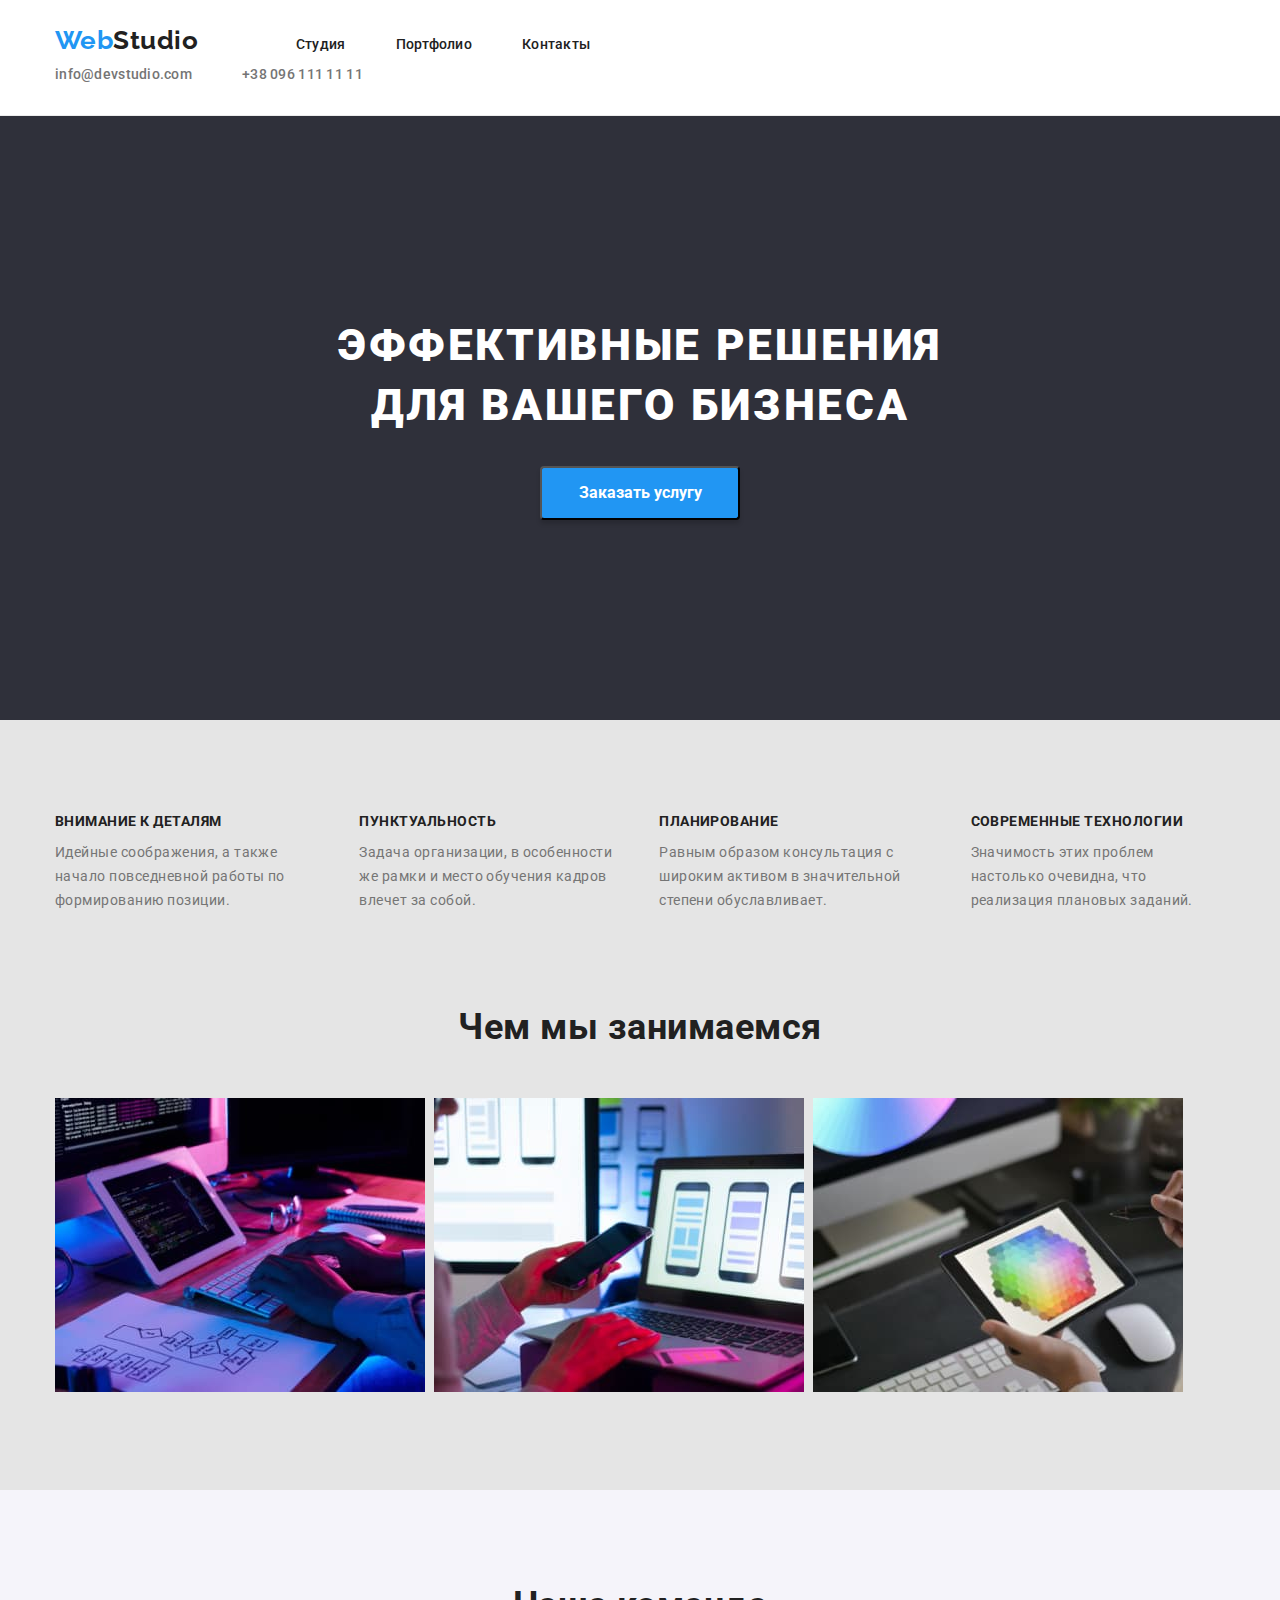
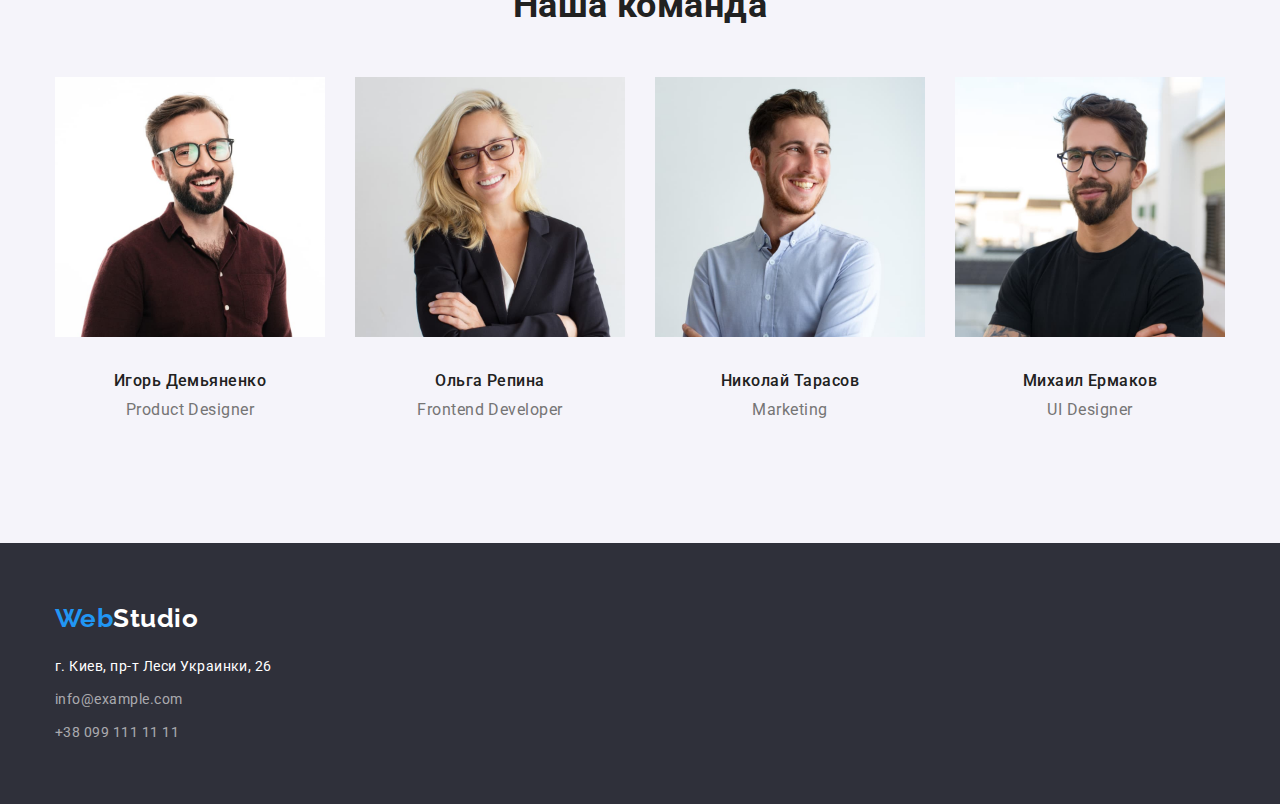
==== index.html @ 0c5e81be "first commit" ====
<!DOCTYPE html>
<html lang="ru">
  <head>
    <meta charset="UTF-8" />
    <meta http-equiv="X-UA-Compatible" content="IE=edge" />
    <meta name="viewport" content="width=device-width, initial-scale=1.0" />
    <title>Web Studio</title>
    <link
      href="https://fonts.googleapis.com/css2?family=Raleway:wght@700&family=Roboto:wght@400;500;700;900&display=swap"
      rel="stylesheet"
    />
    <link
      href="https://cdnjs.cloudflare.com/ajax/libs/modern-normalize/1.1.0/modern-normalize.min.css"
      rel="stylesheet"
    />
    <link href="./css/styles.css" rel="stylesheet" />
  </head>

  <body>
    <!----------CAPTION--------HEADER------------>

    <header class="caption">
      <div class="container">
        <a class="logo" href="./" lang="en"
          >Web<span class="logo-caption">Studio</span></a
        >
        <nav class="menu">
          <ul class="nav-menu">
            <li><a class="menu-link" href="./index.html">Студия</a></li>
            <li><a class="menu-link" href="./portfolio.html">Портфолио</a></li>
            <li><a class="menu-link" href="/">Контакты</a></li>
          </ul>
        </nav>

        <ul class="contacts">
          <li>
            <a class="contacts-link" href="mailto:info@devstudio.com" lang="en"
              >info@devstudio.com</a
            >
          </li>
          <li>
            <a class="contacts-link" href="tel:+380961111111"
              >+38 096 111 11 11</a
            >
          </li>
        </ul>
      </div>
    </header>

    <main>
      <!-------------------PRIMARY---------------------->
      <section class="primary">
        <div class="container">
          <h1 class="primary-title">
            Эффективные решения <br />
            для вашего бизнеса
          </h1>
          <button class="primary-btn" type="button">Заказать услугу</button>
        </div>
      </section>

      <!----------------ADVANTAGES----------------------------->

      <section class="advantages">
        <div class="container">
          <ul class="adventages-list">
            <li class="adventages-list-item">
              <h3>Внимание к деталям</h3>
              <p>
                Идейные соображения, а также начало повседневной работы по
                формированию позиции.
              </p>
            </li>

            <li class="adventages-list-item">
              <h3>Пунктуальность</h3>
              <p>
                Задача организации, в особенности же рамки и место обучения
                кадров влечет за собой.
              </p>
            </li>

            <li class="adventages-list-item">
              <h3>Планирование</h3>
              <p>
                Равным образом консультация с широким активом в значительной
                степени обуславливает.
              </p>
            </li>

            <li class="adventages-list-item">
              <h3>Современные технологии</h3>
              <p>
                Значимость этих проблем настолько очевидна, что реализация
                плановых заданий.
              </p>
            </li>
          </ul>
        </div>
      </section>

      <!----------------------ACTIVITY---------------------->

      <section class="activity">
        <div class="container">
          <h2 class="activity-title">Чем мы занимаемся</h2>

          <ul class="activity-list">
            <li>
              <img
                src="images/futures-img1.jpg"
                alt="программирование"
                width="370"
                height="294"
              />
            </li>
            <li>
              <img
                src="images/futures-img2.jpg"
                alt="мобильные приложения"
                width="370"
                height="294"
              />
            </li>
            <li>
              <img
                src="images/futures-img3.jpg"
                alt="дизайн"
                width="370"
                height="294"
              />
            </li>
          </ul>
        </div>
      </section>

      <!---------------------TEAM---------------------------->

      <section class="team">
        <div class="container">
          <h2 class="team-title">Наша команда</h2>

          <ul class="team-list">
            <li class="team-item">
              <img
                src="images/team-img1.jpg"
                alt="продуктовый дизайнер"
                width="270"
                height="260"
              />
              <h3>Игорь Демьяненко</h3>
              <p lang="en">Product Designer</p>
            </li>

            <li class="team-item">
              <img
                src="images/team-img2.jpg"
                alt="фронтенд разработчик"
                width="270"
                height="260"
              />
              <h3>Ольга Репина</h3>
              <p lang="en">Frontend Developer</p>
            </li>

            <li class="team-item">
              <img
                src="images/team-img3.jpg"
                alt="маркетолог"
                width="270"
                height="260"
              />
              <h3>Николай Тарасов</h3>
              <p lang="en">Marketing</p>
            </li>

            <li class="team-item">
              <img
                src="images/team-img4.jpg"
                alt="проектировщик интерфейсов"
                width="270"
                height="260"
              />
              <h3>Михаил Ермаков</h3>
              <p lang="en">UI Designer</p>
            </li>
          </ul>
        </div>
      </section>
    </main>

    <!-----------------------FOOTER----------------------->

    <footer class="footer">
      <div class="container">
        <a class="logo bottom" href="./" lang="en"
          >Web<span class="logo-footer">Studio</span></a
        >
        <address class="footer-address">
          <p class="address-link">г. Киев, пр-т Леси Украинки, 26</p>
          <a class="footer-contacts" href="mailto:info@example.com" lang="en"
            >info@example.com</a
          >
          <a class="footer-contacts" href="tel:+380991111111"
            >+38 099 111 11 11</a
          >
        </address>
      </div>
    </footer>
  </body>
</html>
---- css/styles.css ----
body {
  font-family: "Roboto", sans-serif;
  font-style: normal;
  letter-spacing: 0.03em;
  color: #212121;
}

.container {
  width: 1200px;
  margin-left: auto;
  margin-right: auto;
  padding-left: 15px;
  padding-right: 15px;
}

h1,
h2,
h3,
h4,
h5,
h6,
p {
  margin-top: 0;
  margin-bottom: 0;
}

/* ----------CAPTION--------HEADER------------ */

.caption {
  padding-top: 25px;
  padding-bottom: 25px;

  background-color: #ffffff;

  border-bottom: 1px solid #ececec;
}

.logo {
  margin-right: 93px;

  font-family: "Raleway";
  font-weight: 700;
  font-size: 26px;
  line-height: 1.19em;
  color: #2196f3;
  text-decoration: none;
}

.logo-caption {
  color: #212121;
}

.menu {
  display: inline-block;
  margin-right: 326px;
}

.nav-menu {
  display: inline-flex;
  margin-top: 0;
  margin-bottom: 0;
  padding-left: 0;
  padding-top: 7px;
  padding-bottom: 7px;

  list-style: none;
}

.contacts {
  display: inline-flex;
  margin-top: 0;
  margin-bottom: 0;
  padding-left: 0;
  padding-top: 7px;
  padding-bottom: 7px;

  list-style: none;
}

.menu li,
.contacts li {
  margin-right: 50px;

  font-weight: 500;
  font-size: 14px;
  line-height: 1.14em;
  letter-spacing: 0.02em;
}

.menu li:last-child,
.contacts li:last-child {
  margin-right: 0;
}

.menu-link {
  color: #212121;
  text-decoration: none;
}

.contacts-link {
  color: #757575;
  text-decoration: none;
}

.menu-link:hover,
.menu-link:focus,
.contacts-link:hover,
.contacts-link:focus {
  color: #2196f3;
}

/* -----------------PRIMARY--------------------- */

.primary {
  padding-top: 200px;
  padding-bottom: 200px;
  text-align: center;

  background-color: #2f303a;
}

.primary-title {
  margin-bottom: 30px;

  font-weight: 900;
  font-size: 44px;
  line-height: 1.36em;
  letter-spacing: 0.06em;
  text-align: center;
  text-transform: uppercase;
  color: #ffffff;
}

.primary-btn {
  padding: 10px 32px;

  min-width: 200px;
  font-weight: 700;
  font-size: 16px;
  line-height: 1.88em;
  color: #ffffff;
  background-color: #2196f3;

  box-shadow: 0px 4px 4px rgba(0, 0, 0, 0.15);
  border-radius: 4px;
  cursor: pointer;
}

/* ----------------ADVANTAGES----------------------------- */

.advantages {
  padding-top: 94px;
  padding-bottom: 0;

  background-color: #e5e5e5;
}

/* flex для преимуществ - 4 описания */
.adventages-list {
  display: flex;
  justify-content: center;
  margin: 0;
  padding: 0;
  list-style: none;
}

.adventages-list-item:not(:last-child) {
  margin-right: 30px;
}

/* описание конкретного преимущества */
.advantages h3 {
  margin-bottom: 10px;

  font-weight: 700;
  font-size: 14px;
  line-height: 1.14em;
  text-transform: uppercase;
}

.advantages p {
  margin-top: 0;
  margin-bottom: 0;

  font-size: 14px;
  line-height: 1.72em;
  color: #757575;
}

/* ---------------------ACTIVITY---------------------- */

.activity {
  padding-top: 94px;
  padding-bottom: 94px;

  background-color: #e5e5e5;
}

.activity-title {
  margin-bottom: 50px;

  font-weight: 700;
  font-size: 36px;
  line-height: 1.17em;
  text-align: center;
}

.activity-list {
  display: inline-flex;
  justify-content: center;
  margin: 0;
  padding: 0;
  list-style: none;
}

.activity li:not(:last-child) {
  margin-right: 9px;
}

/* ---------------------TEAM---------------------------- */

.team {
  padding-top: 94px;
  padding-bottom: 94px;
  text-align: center;

  background-color: #f5f4fa;
}

.team-title {
  margin-bottom: 50px;

  font-weight: 700;
  font-size: 36px;
  line-height: 1.17em;
}

/* flex для команды - 4 человека */
.team-list {
  display: flex;
  justify-content: center;
  margin: 0;
  padding: 0;
  list-style: none;
}

.team-item:not(:last-child) {
  margin-right: 30px;
}

/* Сотрудник команды */

.team-item {
  padding-bottom: 30px;

  text-align: center;
}
.team h3 {
  margin-top: 30px;
  margin-bottom: 10px;

  font-weight: 500;
  font-size: 16px;
  line-height: 1.19em;
}

.team p {
  font-size: 16px;
  line-height: 1.19em;
  color: #757575;
}

/* ---------------------FOOTER--------------------- */

.footer {
  padding-top: 60px;
  padding-bottom: 60px;

  background-color: #2f303a;
}

.logo.bottom {
  margin-right: 0;
}

.logo-footer {
  color: #ffffff;
}

.footer-address {
  margin-top: 20px;
}

.address-link,
.footer-contacts {
  font-size: 14px;
  line-height: 1.72em;
  font-style: normal;
}

.address-link {
  margin: 0;

  color: #ffffff;
}

.footer-contacts {
  display: block;
  margin-top: 9px;

  color: rgba(255, 255, 255, 0.6);
  text-decoration: none;
}

.footer-contacts:hover,
.footer-contacts:focus {
  color: #2196f3;
}

/* ----PORTFOLIO-------PROJECTS--------------- */

.projects {
  padding-top: 94px;
  padding-bottom: 94px;

  background-color: #e5e5e5;
}

/* СПИСОК КНОПОК */

.projects-btn-list {
  display: flex;
  justify-content: center;
  margin-top: 0;
  margin-bottom: 50px;
  padding-left: 0;

  list-style: none;
}

.projects-btn-item:not(:last-child) {
  margin-right: 8px;
}

/* КНОПКА */

.projects button {
  padding: 6px 22px;

  min-width: auto;
  font-family: inherit;
  font-style: inherit;
  font-weight: 500;
  font-size: 16px;
  line-height: 1.63em;
  letter-spacing: inherit;
  color: inherit;
  background-color: #f5f4fa;

  border-radius: 4px;
  cursor: pointer;
}

.projects button:hover,
.projects button:focus {
  box-shadow: 0px 3px 1px rgba(0, 0, 0, 0.1), 0px 1px 2px rgba(0, 0, 0, 0.08),
    0px 2px 2px rgba(0, 0, 0, 0.12);
  border-radius: 4px;
  color: #ffffff;
  background-color: #2196f3;
}

/* СПИСОК ПРОЕКТОВ */

.projects-photo-list {
  display: flex;
  flex-wrap: wrap;
  margin: 0;
  padding-left: 0;
  list-style: none;
}

.projects-photo-item {
  width: calc((100% - 60px) / 3);
  margin-right: 30px;
  margin-bottom: 30px;
  padding-right: 0;
  padding-bottom: 20px;

  border-bottom: 1px solid #eeeeee;
}

.projects-photo-item:nth-child(3n) {
  margin-right: 0px;
}

.projects-photo-item:nth-last-child(-n + 3) {
  margin-bottom: 0px;
}

/* СТРУКТУРА ПРОЕКТА ВНУТРИ */
.projects h3 {
  margin-top: 20px;
  margin-bottom: 4px;
  margin-right: 24px;
  margin-left: 24px;

  font-weight: 700;
  font-size: 18px;
  line-height: 2em;
  letter-spacing: 0.06em;
}

.projects p {
  margin-right: 24px;
  margin-left: 24px;

  font-size: 16px;
  line-height: 1.88em;
  color: #757575;
}
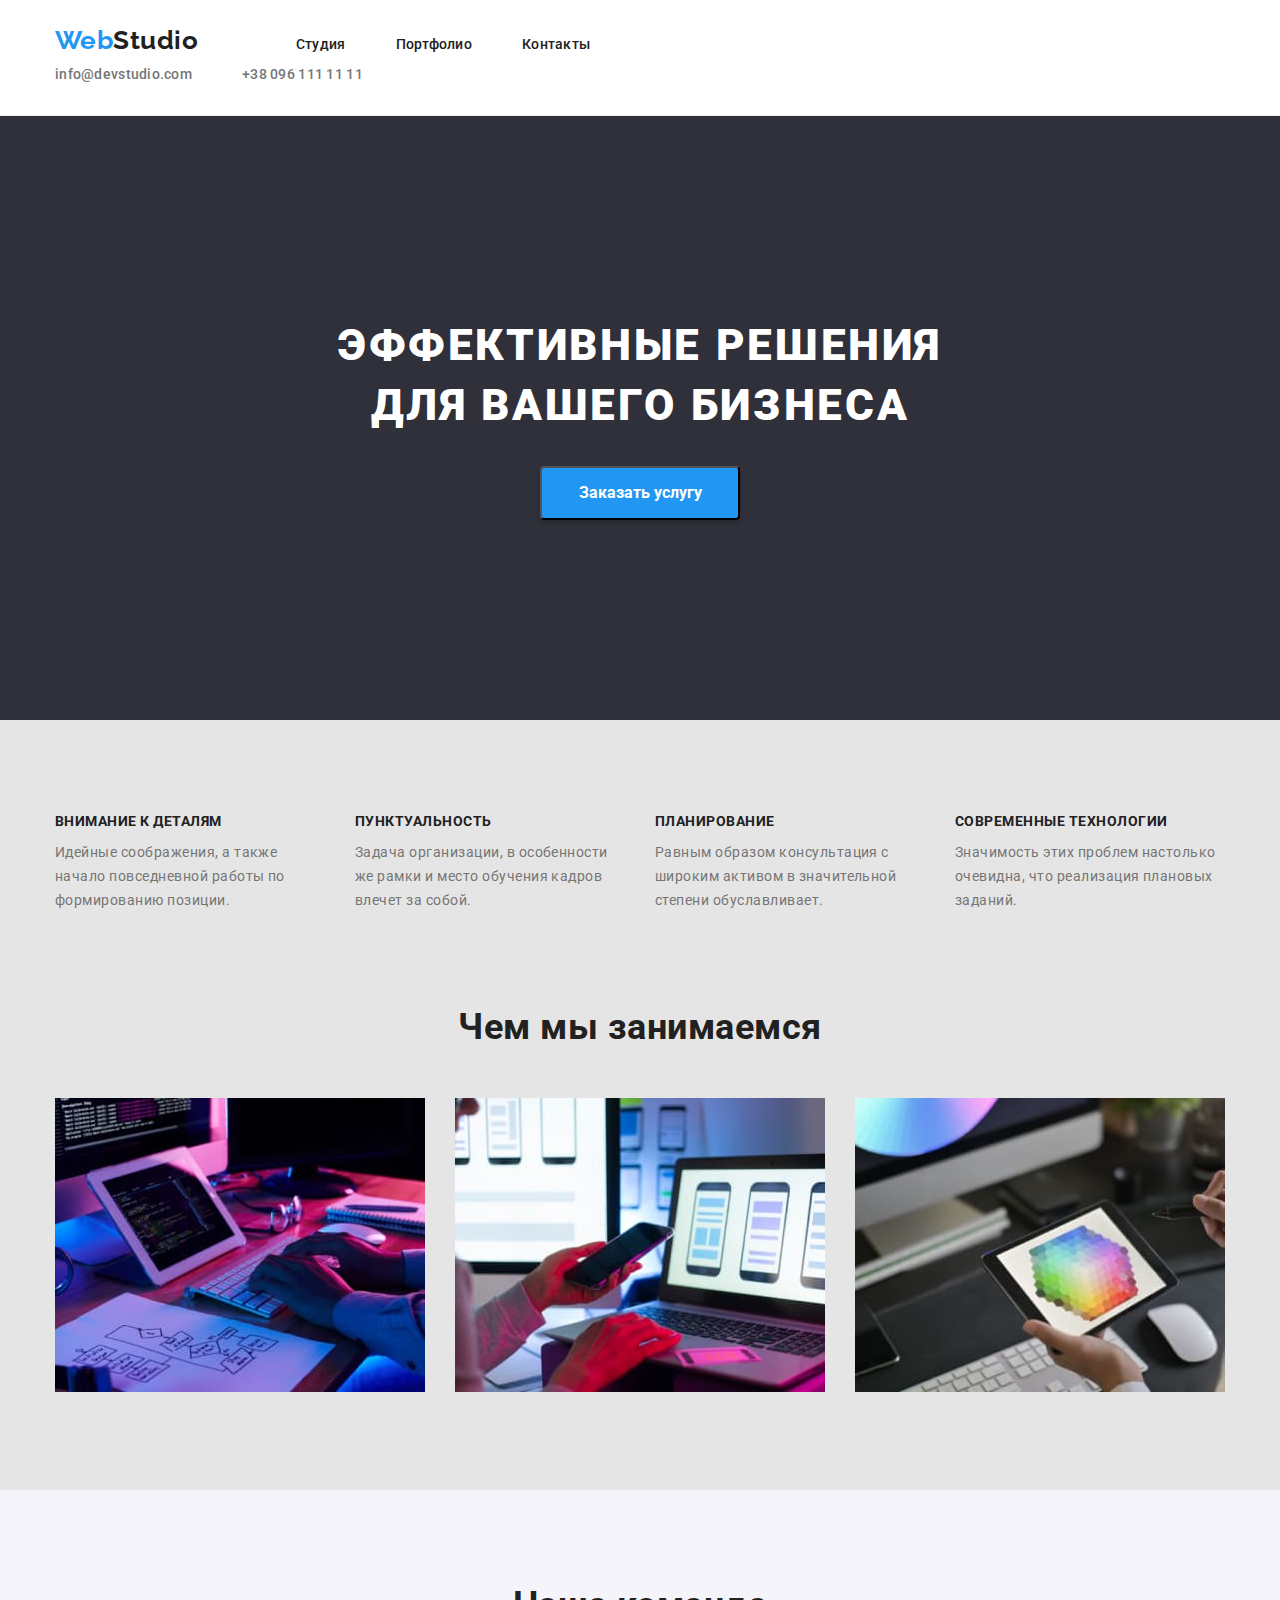
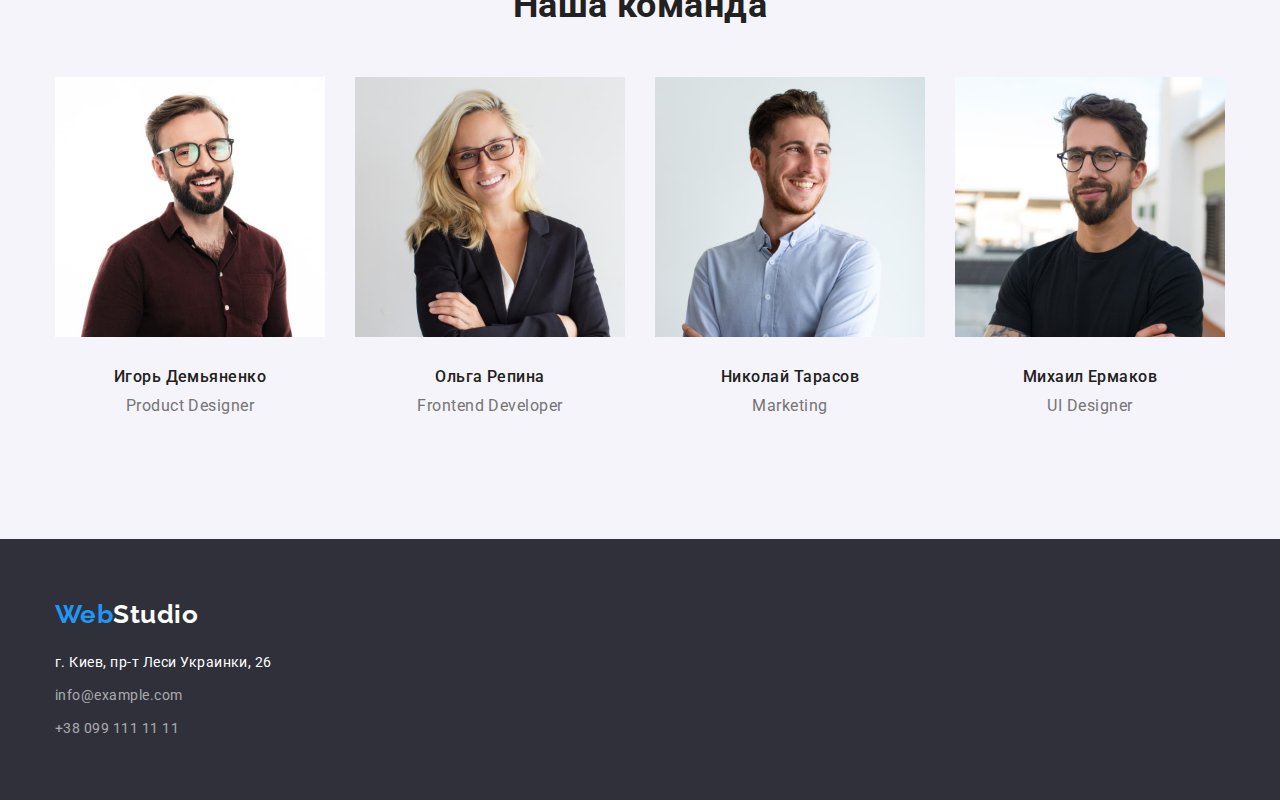
==== commit c0b94e2f: "second commit" ====
--- a/index.html
+++ b/index.html
@@ -143,46 +143,58 @@
           <ul class="team-list">
             <li class="team-item">
               <img
+                class="team-item-photo"
                 src="images/team-img1.jpg"
                 alt="продуктовый дизайнер"
                 width="270"
                 height="260"
               />
-              <h3>Игорь Демьяненко</h3>
-              <p lang="en">Product Designer</p>
-            </li>
-
-            <li class="team-item">
-              <img
+              <div class="team-item-text">
+                <h3>Игорь Демьяненко</h3>
+                <p lang="en">Product Designer</p>
+              </div>
+            </li>
+
+            <li class="team-item">
+              <img
+                class="team-item-photo"
                 src="images/team-img2.jpg"
                 alt="фронтенд разработчик"
                 width="270"
                 height="260"
               />
-              <h3>Ольга Репина</h3>
-              <p lang="en">Frontend Developer</p>
-            </li>
-
-            <li class="team-item">
-              <img
+              <div class="team-item-text">
+                <h3>Ольга Репина</h3>
+                <p lang="en">Frontend Developer</p>
+              </div>
+            </li>
+
+            <li class="team-item">
+              <img
+                class="team-item-photo"
                 src="images/team-img3.jpg"
                 alt="маркетолог"
                 width="270"
                 height="260"
               />
-              <h3>Николай Тарасов</h3>
-              <p lang="en">Marketing</p>
-            </li>
-
-            <li class="team-item">
-              <img
+              <div class="team-item-text">
+                <h3>Николай Тарасов</h3>
+                <p lang="en">Marketing</p>
+              </div>
+            </li>
+
+            <li class="team-item">
+              <img
+                class="team-item-photo"
                 src="images/team-img4.jpg"
                 alt="проектировщик интерфейсов"
                 width="270"
                 height="260"
               />
-              <h3>Михаил Ермаков</h3>
-              <p lang="en">UI Designer</p>
+              <div class="team-item-text">
+                <h3>Михаил Ермаков</h3>
+                <p lang="en">UI Designer</p>
+              </div>
             </li>
           </ul>
         </div>
--- a/css/styles.css
+++ b/css/styles.css
@@ -158,10 +158,13 @@
 /* flex для преимуществ - 4 описания */
 .adventages-list {
   display: flex;
-  justify-content: center;
   margin: 0;
   padding: 0;
   list-style: none;
+}
+
+.adventages-list-item {
+  min-width: 270px;
 }
 
 .adventages-list-item:not(:last-child) {
@@ -206,15 +209,14 @@
 }
 
 .activity-list {
-  display: inline-flex;
-  justify-content: center;
+  display: flex;
   margin: 0;
   padding: 0;
   list-style: none;
 }
 
 .activity li:not(:last-child) {
-  margin-right: 9px;
+  margin-right: 30px;
 }
 
 /* ---------------------TEAM---------------------------- */
@@ -250,13 +252,16 @@
 
 /* Сотрудник команды */
 
-.team-item {
+.team-item-text {
+  padding-top: 30px;
   padding-bottom: 30px;
-
-  text-align: center;
-}
+}
+
+.team-item-photo {
+  display: block;
+}
+
 .team h3 {
-  margin-top: 30px;
   margin-bottom: 10px;
 
   font-weight: 500;
@@ -385,9 +390,7 @@
   margin-right: 30px;
   margin-bottom: 30px;
   padding-right: 0;
-  padding-bottom: 20px;
-
-  border-bottom: 1px solid #eeeeee;
+  font-size: 0;
 }
 
 .projects-photo-item:nth-child(3n) {
@@ -399,11 +402,21 @@
 }
 
 /* СТРУКТУРА ПРОЕКТА ВНУТРИ */
+.projects-photo-text {
+  margin-top: 0;
+  padding: 20px 24px;
+  border-right: 1px solid #eeeeee;
+  border-bottom: 1px solid #eeeeee;
+  border-left: 1px solid #eeeeee;
+  background-color: #ffffff;
+}
+
+.image {
+  margin-bottom: 0;
+}
+
 .projects h3 {
-  margin-top: 20px;
   margin-bottom: 4px;
-  margin-right: 24px;
-  margin-left: 24px;
 
   font-weight: 700;
   font-size: 18px;
@@ -412,9 +425,6 @@
 }
 
 .projects p {
-  margin-right: 24px;
-  margin-left: 24px;
-
   font-size: 16px;
   line-height: 1.88em;
   color: #757575;
